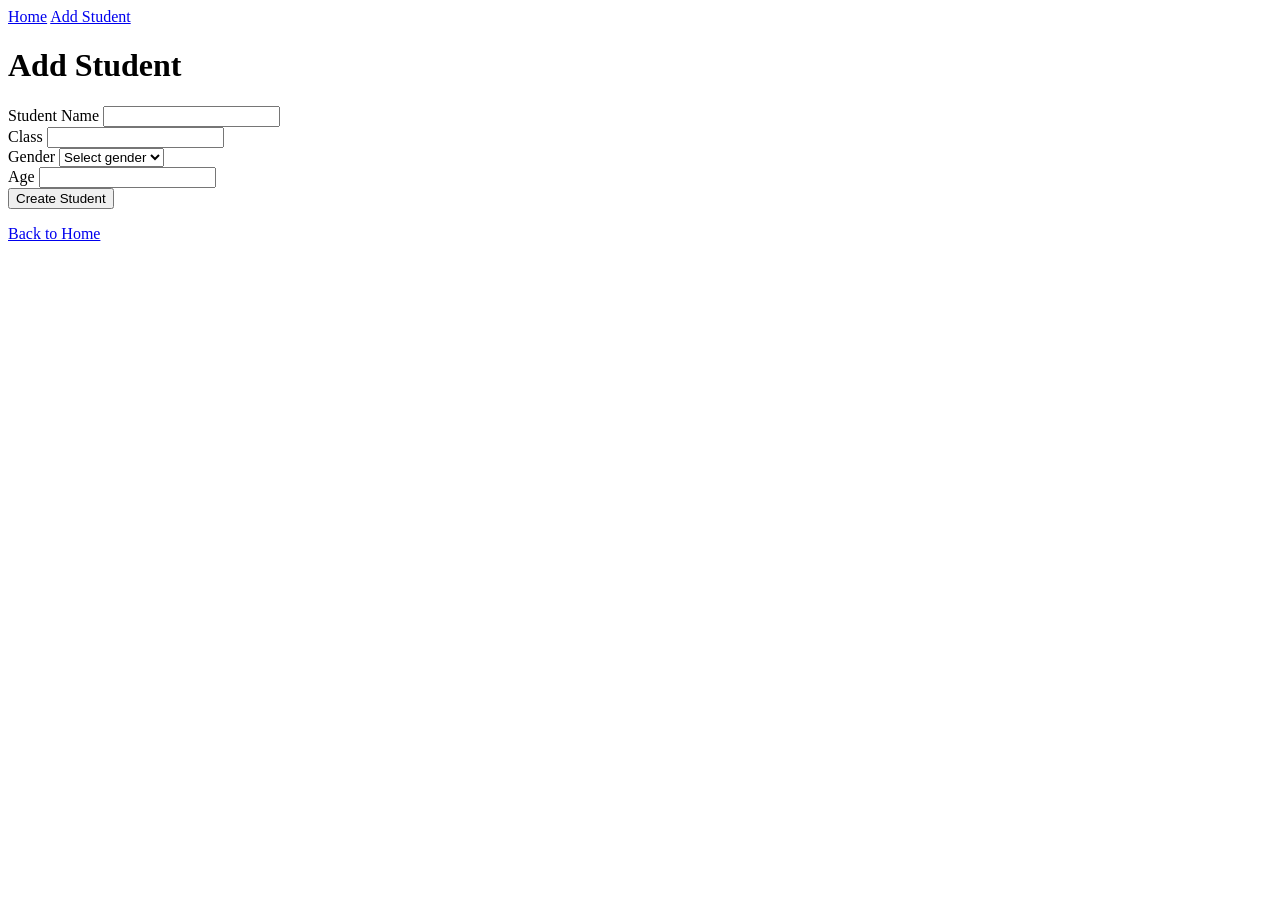
==== add-student.html @ bad7e3b7 "Complete HTML" ====
<!DOCTYPE html>
<html lang="en">
<head>
    <meta charset="UTF-8">
    <meta name="viewport" content="width=device-width, initial-scale=1.0">
    <title>Add Student</title>
</head>
<body>
    <nav>
        <a href="index.html">Home</a>
        <a href="add-student.html">Add Student</a>
    </nav>
    <main>
        <h1>Add Student</h1>
        <form action="#" method="post">
            <div>
                <label for="student-name">Student Name</label>
                <input id="student-name" name="studentName" type="text" required>
            </div>
            <div>
                <label for="student-class">Class</label>
                <input id="student-class" name="studentClass" type="text" required>
            </div>
            <div>
                <label for="student-gender">Gender</label>
                <select id="student-gender" name="studentGender" required>
                    <option value="">Select gender</option>
                    <option value="Male">Male</option>
                    <option value="Female">Female</option>
                    <option value="Other">Other</option>
                </select>
            </div>
            <div>
                <label for="student-age">Age</label>
                <input id="student-age" name="studentAge" type="number" min="1" required>
            </div>
            <div>
                <button type="submit">Create Student</button>
            </div>
        </form>
        <p><a href="index.html">Back to Home</a></p>
    </main>
</body>
</html>
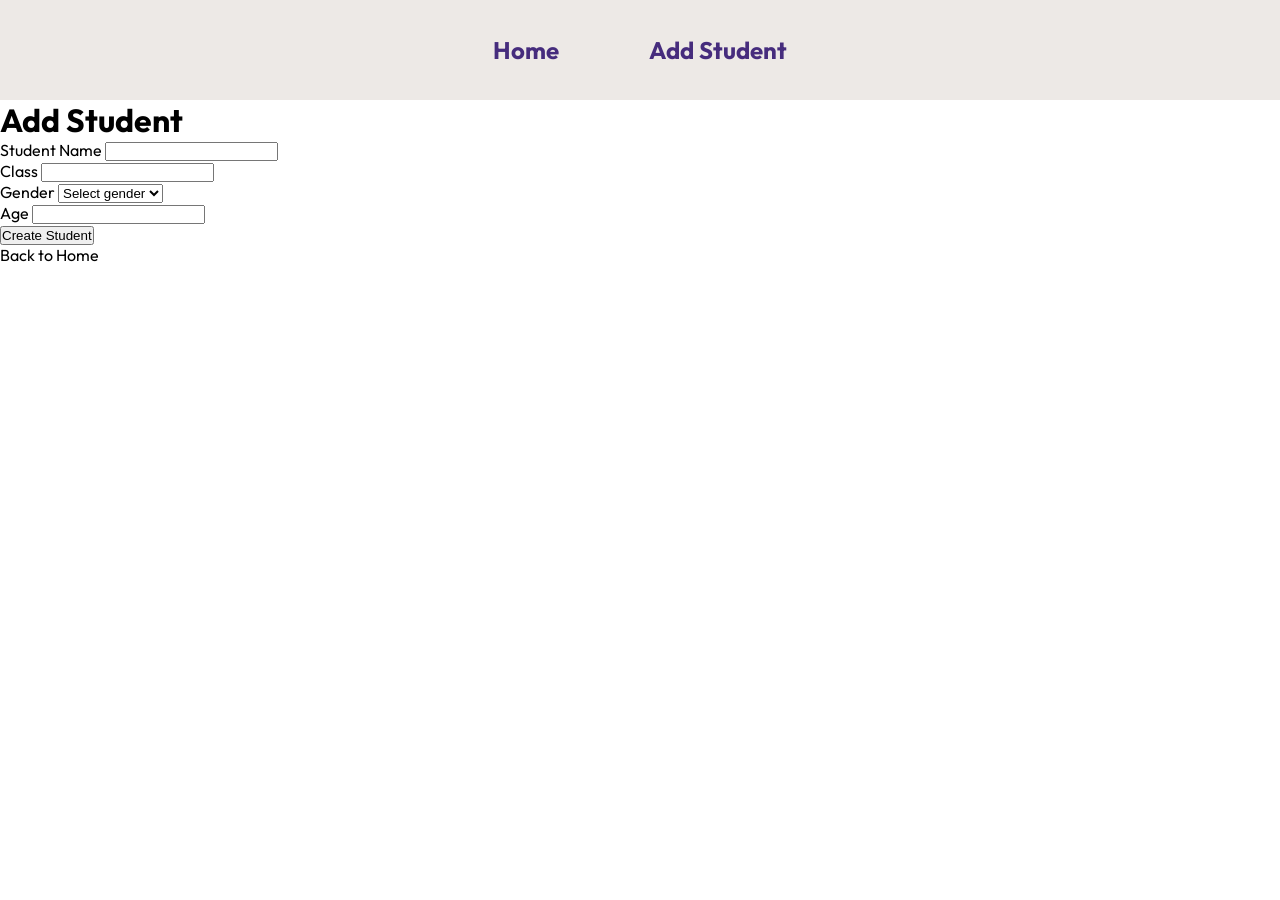
==== commit 92c9471d: "Import fonts and add colors to project" ====
--- a/add-student.html
+++ b/add-student.html
@@ -4,6 +4,7 @@
     <meta charset="UTF-8">
     <meta name="viewport" content="width=device-width, initial-scale=1.0">
     <title>Add Student</title>
+       <link rel="stylesheet" href="styles/common.css" />
 </head>
 <body>
     <nav>
--- a/styles/common.css
+++ b/styles/common.css
@@ -0,0 +1,41 @@
+@import url('https://fonts.googleapis.com/css2?family=Outfit:wght@100..900&family=Young+Serif&display=swap');
+
+* {
+    margin: 0;
+    padding: 0;
+    box-sizing: border-box;
+}
+
+a {
+    text-decoration: none;
+    color: inherit;
+}
+
+body {
+    font-family: "Outfit", sans-serif;
+}
+
+
+nav {
+    display: flex;
+    justify-content: center;
+    gap: 50px;
+    height: 100px;
+    background-color: #EDE9E6;
+}
+
+nav a {
+    height: 100%;
+    padding-inline: 20px;
+    display: flex;
+    align-items: center;
+    font-weight: bold;
+    font-size: 1.5rem;
+    color: #462C7D;
+}
+
+nav a:hover {
+    background-color: #D552A3;
+    color: white;
+}
+
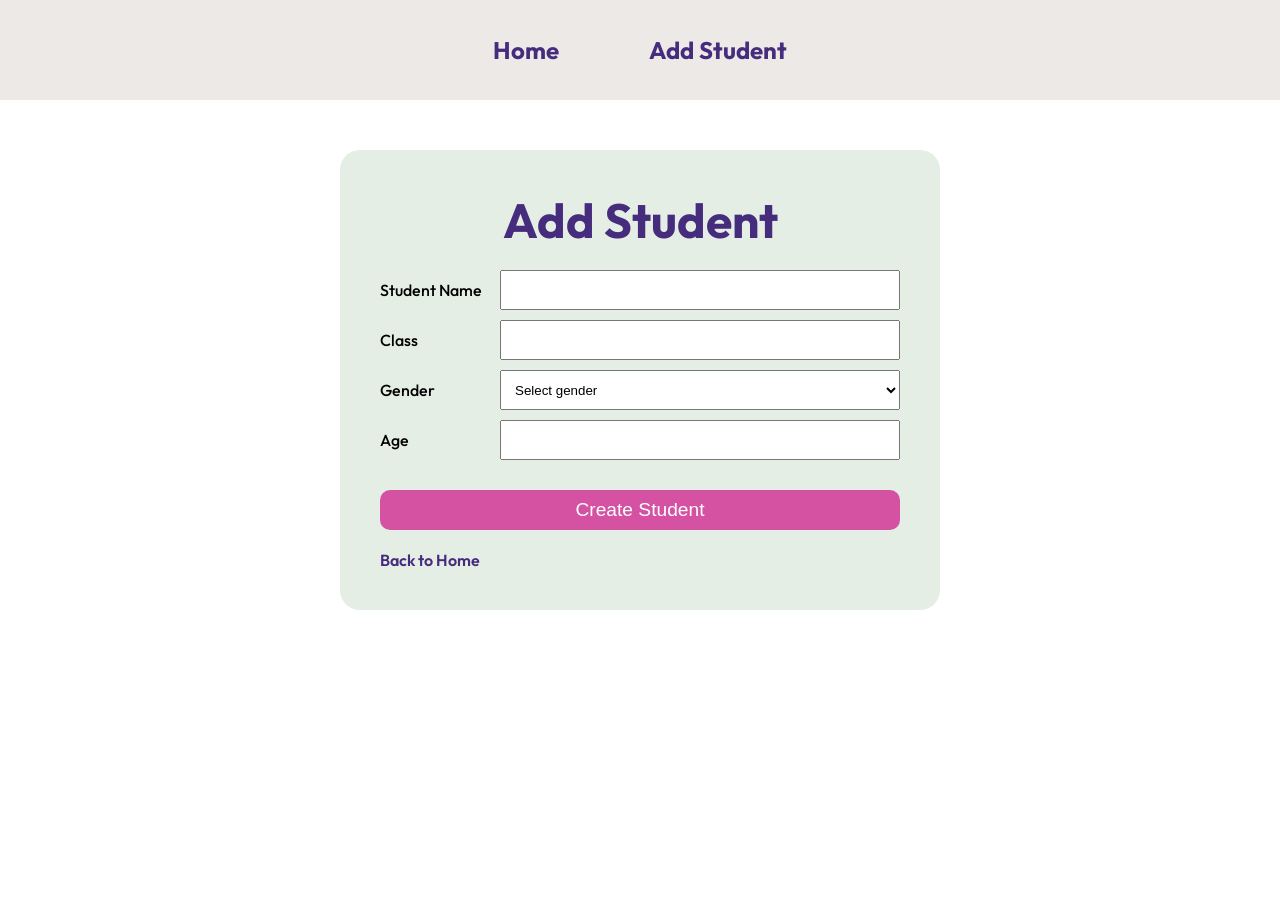
==== commit dee9acef: "Complete styling for add student page" ====
--- a/add-student.html
+++ b/add-student.html
@@ -1,11 +1,14 @@
 <!DOCTYPE html>
 <html lang="en">
+
 <head>
     <meta charset="UTF-8">
     <meta name="viewport" content="width=device-width, initial-scale=1.0">
     <title>Add Student</title>
-       <link rel="stylesheet" href="styles/common.css" />
+    <link rel="stylesheet" href="styles/common.css" />
+    <link rel="stylesheet" href="styles/add-student.css" />
 </head>
+
 <body>
     <nav>
         <a href="index.html">Home</a>
@@ -35,11 +38,10 @@
                 <label for="student-age">Age</label>
                 <input id="student-age" name="studentAge" type="number" min="1" required>
             </div>
-            <div>
-                <button type="submit">Create Student</button>
-            </div>
+            <button type="submit">Create Student</button>
         </form>
-        <p><a href="index.html">Back to Home</a></p>
+        <p><a href="index.html" class="back">Back to Home</a></p>
     </main>
 </body>
-</html>
+
+</html>
--- a/styles/common.css
+++ b/styles/common.css
@@ -39,3 +39,20 @@
     color: white;
 }
 
+ main {
+    width: 600px;
+    background-color: #E5EEE4;
+    margin-inline: auto;
+    margin-top: 50px;
+    padding: 40px;
+    border-radius: 20px;
+    display: flex;
+    flex-direction: column;
+    gap: 20px;
+ }
+
+  main h1 {
+    font-size: 3rem;
+    text-align: center;
+    color: #462C7D;
+ }
--- a/styles/add-student.css
+++ b/styles/add-student.css
@@ -0,0 +1,38 @@
+form {
+    display: flex;
+    flex-direction: column;
+    gap: 10px;
+    align-items: stretch;
+}
+
+form > div {
+    display: flex;
+    align-items: center;
+}
+
+form > div > label {
+    width: 120px;
+    font-weight: 500;
+}
+
+form > div > input, form > div > select {
+    flex: 1;
+    height: 40px;
+    padding-inline: 10px;
+}
+
+form > button {
+    background-color: #D552A3;
+    height: 40px;
+    border: none;
+    border-radius: 10px;
+    color: white;
+    font-size: 1.2rem;
+    font-weight: 500;
+    margin-top: 20px;
+}
+
+.back {
+    color: #462C7D;
+    font-weight: 600;
+}
